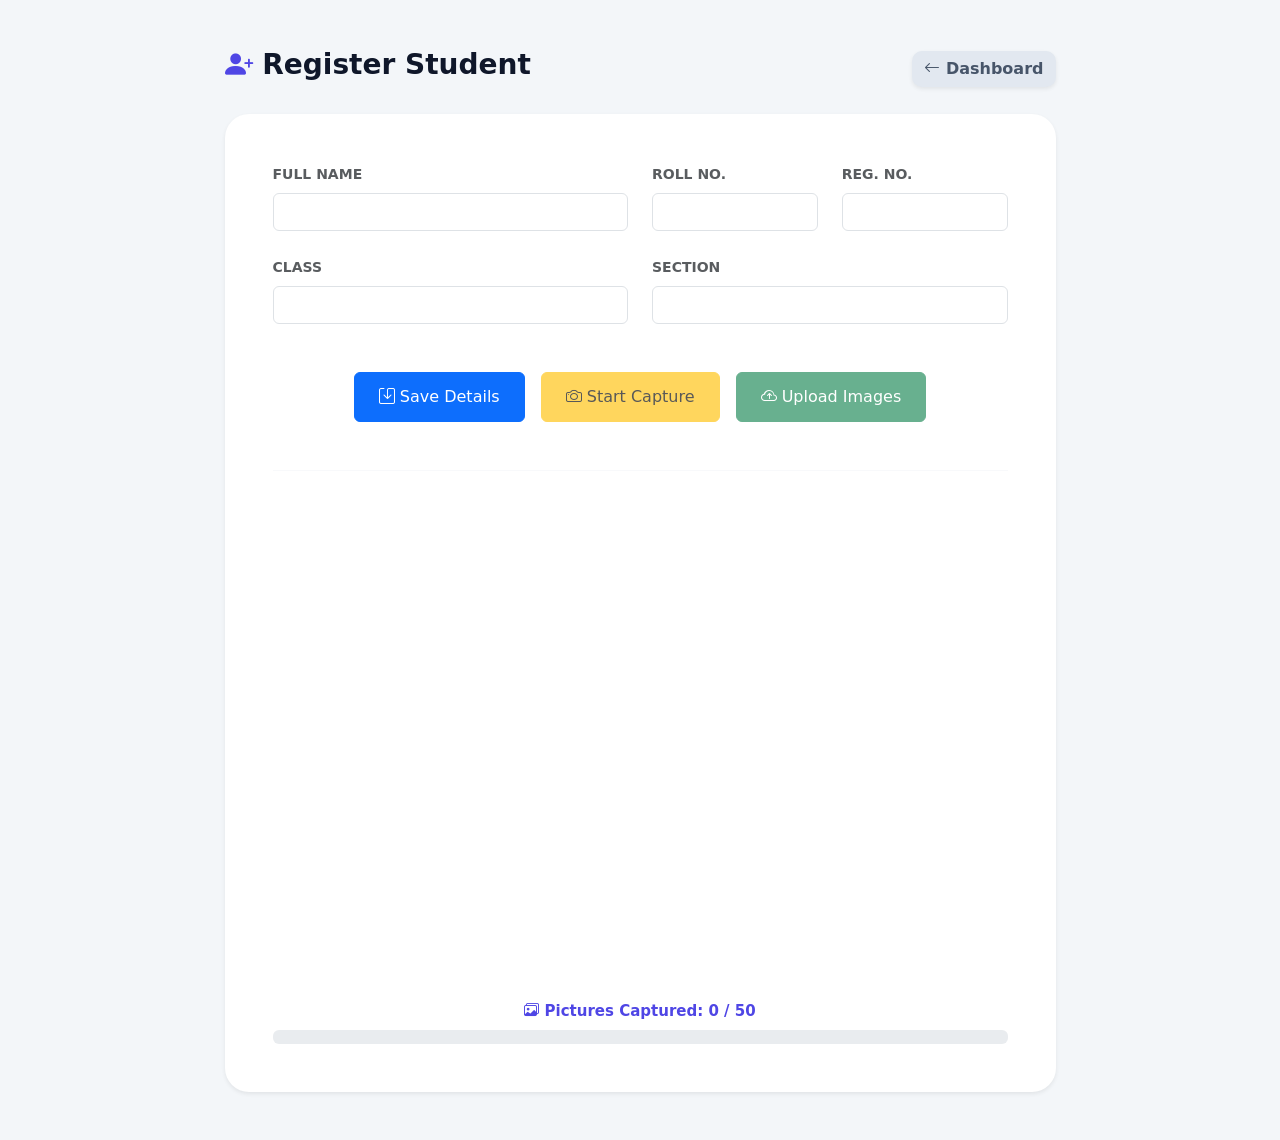
==== templates/add_student.html @ f4ba5f77 "Prepare Flask face recognition app for deployment" ====
<!DOCTYPE html>
<html lang="en">
<head>
    <meta charset="UTF-8">
    <meta name="viewport" content="width=device-width, initial-scale=1.0">
    <title>Add Student</title>

    <link href="https://fonts.googleapis.com/css2?family=Inter:wght@400;500;600;700&display=swap" rel="stylesheet">
    <link href="https://cdn.jsdelivr.net/npm/bootstrap@5.3.1/dist/css/bootstrap.min.css" rel="stylesheet">
    <link href="https://cdn.jsdelivr.net/npm/bootstrap-icons/font/bootstrap-icons.css" rel="stylesheet">
    <link rel="stylesheet" href="{{ url_for('static', filename='css/style.css') }}">
</head>
<body style="background:#f3f6f9;">

<div class="container my-5">
    <div class="row justify-content-center">
        <div class="col-lg-9">
            
            <div class="d-flex justify-content-between align-items-center mb-4">
                <h3 style="font-weight:700; color:#0f172a;"><i class="bi bi-person-plus-fill" style="color:#4f46e5;"></i> Register Student</h3>
                <a class="btn btn-secondary shadow-sm fw-bold border-0" href="/" style="border-radius:10px; background:#e2e8f0; color:#475569;"><i class="bi bi-arrow-left"></i> Dashboard</a>
            </div>

            <div class="card p-5 shadow-sm" style="border-radius:24px; border:none;">
                <form id="studentForm">
                    <div class="row g-4">
                        <div class="col-md-6">
                            <label class="form-label text-muted fw-bold small">FULL NAME</label>
                            <input class="form-control" name="name" required>
                        </div>
                        <div class="col-md-3">
                            <label class="form-label text-muted fw-bold small">ROLL NO.</label>
                            <input class="form-control" name="roll">
                        </div>
                        <div class="col-md-3">
                            <label class="form-label text-muted fw-bold small">REG. NO.</label>
                            <input class="form-control" name="reg_no">
                        </div>
                        <div class="col-md-6">
                            <label class="form-label text-muted fw-bold small">CLASS</label>
                            <input class="form-control" name="class">
                        </div>
                        <div class="col-md-6">
                            <label class="form-label text-muted fw-bold small">SECTION</label>
                            <input class="form-control" name="sec">
                        </div>
                    </div>

                    <div class="mt-5 d-flex gap-3 justify-content-center">
                        <button id="saveInfoBtn" type="submit" class="btn btn-primary" style="padding:12px 24px;">
                            <i class="bi bi-save"></i> Save Details
                        </button>
                        <button id="startCaptureBtn" type="button" class="btn btn-warning" style="padding:12px 24px;" disabled>
                            <i class="bi bi-camera"></i> Start Capture
                        </button>
                        <button id="addStudentBtn" type="button" class="btn btn-success" style="padding:12px 24px;" disabled>
                            <i class="bi bi-cloud-arrow-up"></i> Upload Images
                        </button>
                    </div>
                </form>

                <hr class="my-5" style="border-color:#e2e8f0;">

                <div class="camera-container text-center pt-0" style="box-shadow:none;">
                    <video id="video" width="100%" height="450" autoplay muted></video>
                    
                    <div class="mt-4">
                        <div id="captureStatus" class="fw-bold" style="color:#4f46e5; font-size:15px;">
                            <i class="bi bi-images"></i> Pictures Captured: 0 / 50
                        </div>
                        <div class="progress mt-2" style="height:14px;">
                            <div id="progressBar" class="progress-bar" style="width:0%; background:linear-gradient(135deg, #10b981, #34d399);"></div>
                        </div>
                    </div>
                </div>

            </div>
        </div>
    </div>
</div>

<script>
let studentId = null;
let capturedImages = [];
let video = document.getElementById("video");
let stream = null;

const form = document.getElementById("studentForm");
const startCaptureBtn = document.getElementById("startCaptureBtn");
const addStudentBtn = document.getElementById("addStudentBtn");
const captureStatus = document.getElementById("captureStatus");
const progressBar = document.getElementById("progressBar");

form.addEventListener("submit", async (e) => {
    e.preventDefault();
    const fd = new FormData(form);
    try {
        const res = await fetch("/add_student", { method: "POST", body: fd });
        const data = await res.json();
        if (data.student_id) {
            studentId = data.student_id;
            captureStatus.innerHTML = "<i class='bi bi-check-circle-fill'></i> Saved! Now click Start Capture";
            captureStatus.style.color = "#10b981";
            startCaptureBtn.disabled = false;
            Array.from(form.elements).forEach(el => {
                if (el !== startCaptureBtn && el !== addStudentBtn) el.disabled = true;
            });
        } else alert(data.error || "Error saving info");
    } catch (err) {
        alert("Failed to save info");
    }
});

startCaptureBtn.addEventListener("click", async () => {
    startCaptureBtn.disabled = true;
    try {
        stream = await navigator.mediaDevices.getUserMedia({ video: true });
        video.srcObject = stream;
        let count = 0;
        const canvas = document.createElement("canvas");
        const ctx = canvas.getContext("2d");
        
        video.onloadeddata = () => {
            canvas.width = video.videoWidth || 560;
            canvas.height = video.videoHeight || 420;
            const interval = setInterval(() => {
                ctx.drawImage(video, 0, 0, canvas.width, canvas.height);
                canvas.toBlob((blob) => {
                    if (!blob) return;
                    capturedImages.push(blob);
                    count++;
                    captureStatus.innerHTML = `<i class='bi bi-images'></i> Pictures Captured: ${count} / 50`;
                    progressBar.style.width = (count * 2) + "%";
                    if (count >= 50) {
                        clearInterval(interval);
                        stream.getTracks().forEach(t => t.stop());
                        addStudentBtn.disabled = false;
                        captureStatus.innerHTML = "<i class='bi bi-cloud-arrow-up-fill'></i> Complete! Click Upload";
                        captureStatus.style.color = "#4f46e5";
                    }
                }, "image/jpeg", 0.9);
            }, 100); 
        };
    } catch (err) {
        alert("Camera error: " + err.message);
        startCaptureBtn.disabled = false;
    }
});

addStudentBtn.addEventListener("click", async () => {
    if (!studentId || capturedImages.length === 0) return;
    addStudentBtn.disabled = true;
    const fd = new FormData();
    fd.append("student_id", studentId);
    capturedImages.forEach((blob, i) => {
        fd.append("images[]", blob, `${i}.jpg`);
    });
    try {
        captureStatus.innerHTML = "<i class='bi bi-arrow-repeat spin'></i> Uploading...";
        const res = await fetch("/upload_face", { method: "POST", body: fd });
        const data = await res.json();
        alert("✅ Uploaded " + data.saved + " images!");
        window.location.href = "/";
    } catch (err) {
        alert("Upload failed");
        captureStatus.innerText = "❌ Upload failed. Try again.";
        captureStatus.style.color = "#ef4444";
        addStudentBtn.disabled = false;
    }
});
</script>
</body>
</html>
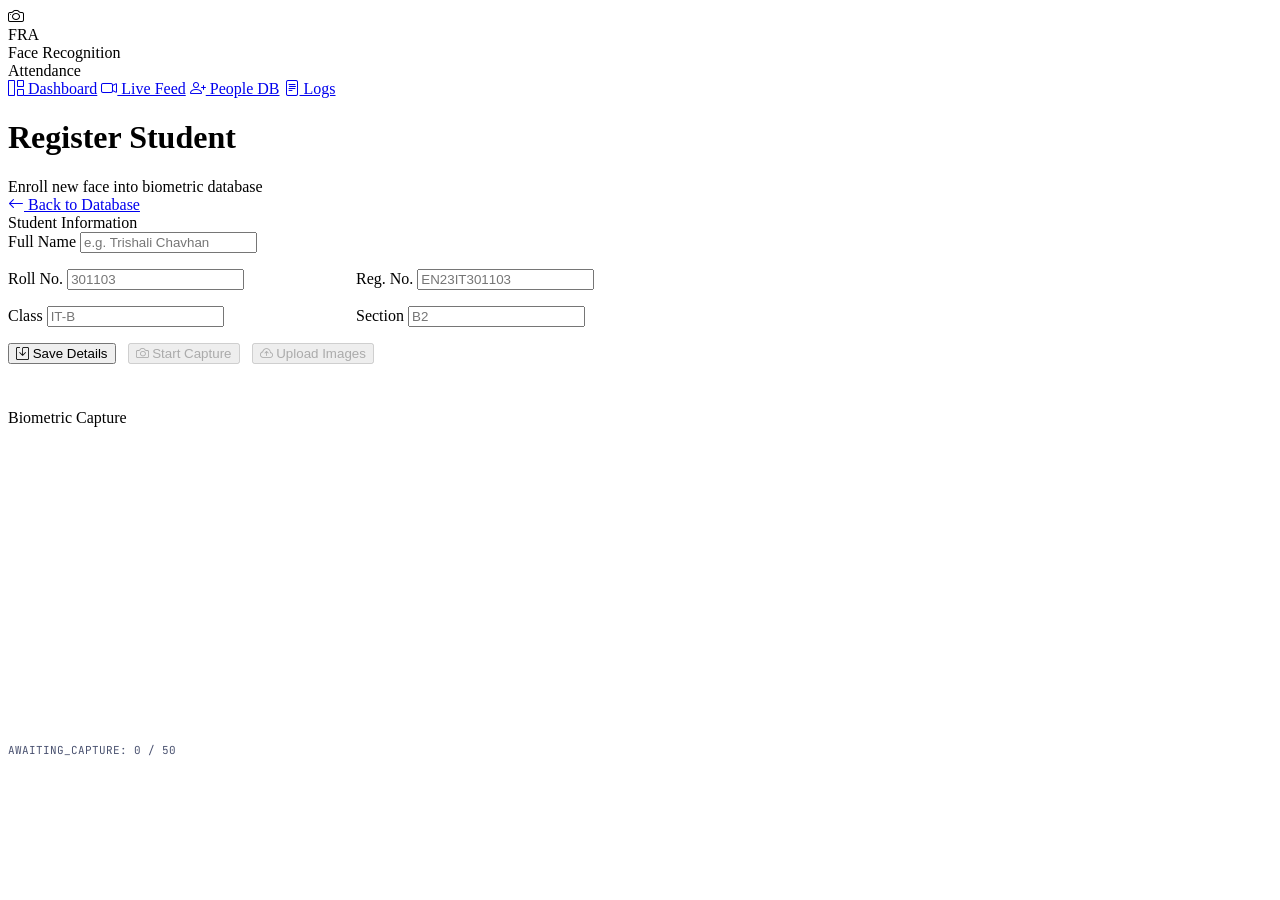
==== commit 8e8a61f7: "Save dark theme before trying light purple theme" ====
--- a/templates/add_student.html
+++ b/templates/add_student.html
@@ -1,173 +1,130 @@
 <!DOCTYPE html>
 <html lang="en">
+
 <head>
-    <meta charset="UTF-8">
-    <meta name="viewport" content="width=device-width, initial-scale=1.0">
-    <title>Add Student</title>
-
-    <link href="https://fonts.googleapis.com/css2?family=Inter:wght@400;500;600;700&display=swap" rel="stylesheet">
-    <link href="https://cdn.jsdelivr.net/npm/bootstrap@5.3.1/dist/css/bootstrap.min.css" rel="stylesheet">
+    <meta charset="utf-8">
+    <meta name="viewport" content="width=device-width, initial-scale=1">
+    <title>Add Student — FRA</title>
+    <link
+        href="https://fonts.googleapis.com/css2?family=Inter:wght@300;400;500;600;700&family=JetBrains+Mono:wght@400;500;600&family=Outfit:wght@400;600;700&display=swap"
+        rel="stylesheet">
     <link href="https://cdn.jsdelivr.net/npm/bootstrap-icons/font/bootstrap-icons.css" rel="stylesheet">
     <link rel="stylesheet" href="{{ url_for('static', filename='css/style.css') }}">
 </head>
-<body style="background:#f3f6f9;">
 
-<div class="container my-5">
-    <div class="row justify-content-center">
-        <div class="col-lg-9">
-            
-            <div class="d-flex justify-content-between align-items-center mb-4">
-                <h3 style="font-weight:700; color:#0f172a;"><i class="bi bi-person-plus-fill" style="color:#4f46e5;"></i> Register Student</h3>
-                <a class="btn btn-secondary shadow-sm fw-bold border-0" href="/" style="border-radius:10px; background:#e2e8f0; color:#475569;"><i class="bi bi-arrow-left"></i> Dashboard</a>
+<body>
+    <div class="dashboard">
+        <aside class="sidebar">
+            <div class="logo-container">
+                <div class="logo-icon"><i class="bi bi-camera"></i></div>
+                <div>
+                    <div class="logo-text">FRA</div>
+                    <div class="logo-sub">Face Recognition<br>Attendance</div>
+                </div>
+            </div>
+            <nav>
+                <a href="/"><i class="bi bi-grid-1x2"></i> Dashboard</a>
+                <a href="/mark_attendance"><i class="bi bi-camera-video"></i> Live Feed</a>
+                <a href="/students_list" class="active"><i class="bi bi-person-plus"></i> People DB</a>
+                <a href="/attendance_record"><i class="bi bi-file-text"></i> Logs</a>
+            </nav>
+        </aside>
+
+        <main class="main">
+            <div class="page-header">
+                <div>
+                    <h1>Register Student</h1>
+                    <div class="page-sub">Enroll new face into biometric database</div>
+                </div>
+                <a href="/students_list" class="btn-ghost"><i class="bi bi-arrow-left"></i> Back to Database</a>
             </div>
 
-            <div class="card p-5 shadow-sm" style="border-radius:24px; border:none;">
+            <div class="panel" style="max-width:680px;">
+                <span class="section-label">Student Information</span>
                 <form id="studentForm">
-                    <div class="row g-4">
-                        <div class="col-md-6">
-                            <label class="form-label text-muted fw-bold small">FULL NAME</label>
-                            <input class="form-control" name="name" required>
+                    <div style="display:grid;grid-template-columns:1fr 1fr;gap:16px;margin-bottom:16px;">
+                        <div style="grid-column:1/3;">
+                            <label class="fra-label">Full Name</label>
+                            <input class="fra-input" name="name" required placeholder="e.g. Trishali Chavhan">
                         </div>
-                        <div class="col-md-3">
-                            <label class="form-label text-muted fw-bold small">ROLL NO.</label>
-                            <input class="form-control" name="roll">
+                        <div>
+                            <label class="fra-label">Roll No.</label>
+                            <input class="fra-input" name="roll" placeholder="301103">
                         </div>
-                        <div class="col-md-3">
-                            <label class="form-label text-muted fw-bold small">REG. NO.</label>
-                            <input class="form-control" name="reg_no">
+                        <div>
+                            <label class="fra-label">Reg. No.</label>
+                            <input class="fra-input" name="reg_no" placeholder="EN23IT301103">
                         </div>
-                        <div class="col-md-6">
-                            <label class="form-label text-muted fw-bold small">CLASS</label>
-                            <input class="form-control" name="class">
+                        <div>
+                            <label class="fra-label">Class</label>
+                            <input class="fra-input" name="class" placeholder="IT-B">
                         </div>
-                        <div class="col-md-6">
-                            <label class="form-label text-muted fw-bold small">SECTION</label>
-                            <input class="form-control" name="sec">
+                        <div>
+                            <label class="fra-label">Section</label>
+                            <input class="fra-input" name="sec" placeholder="B2">
                         </div>
                     </div>
-
-                    <div class="mt-5 d-flex gap-3 justify-content-center">
-                        <button id="saveInfoBtn" type="submit" class="btn btn-primary" style="padding:12px 24px;">
-                            <i class="bi bi-save"></i> Save Details
-                        </button>
-                        <button id="startCaptureBtn" type="button" class="btn btn-warning" style="padding:12px 24px;" disabled>
-                            <i class="bi bi-camera"></i> Start Capture
-                        </button>
-                        <button id="addStudentBtn" type="button" class="btn btn-success" style="padding:12px 24px;" disabled>
-                            <i class="bi bi-cloud-arrow-up"></i> Upload Images
-                        </button>
+                    <div style="display:flex;gap:12px;flex-wrap:wrap;">
+                        <button id="saveInfoBtn" type="submit" class="btn-primary"><i class="bi bi-save"></i> Save
+                            Details</button>
+                        <button id="startCaptureBtn" type="button" class="btn-warning" disabled><i
+                                class="bi bi-camera"></i> Start Capture</button>
+                        <button id="addStudentBtn" type="button" class="btn-cyan" disabled><i
+                                class="bi bi-cloud-arrow-up"></i> Upload Images</button>
                     </div>
                 </form>
 
-                <hr class="my-5" style="border-color:#e2e8f0;">
-
-                <div class="camera-container text-center pt-0" style="box-shadow:none;">
-                    <video id="video" width="100%" height="450" autoplay muted></video>
-                    
-                    <div class="mt-4">
-                        <div id="captureStatus" class="fw-bold" style="color:#4f46e5; font-size:15px;">
-                            <i class="bi bi-images"></i> Pictures Captured: 0 / 50
-                        </div>
-                        <div class="progress mt-2" style="height:14px;">
-                            <div id="progressBar" class="progress-bar" style="width:0%; background:linear-gradient(135deg, #10b981, #34d399);"></div>
+                <div style="border-top:1px solid rgba(255,255,255,0.05);margin-top:24px;padding-top:20px;">
+                    <span class="section-label">Biometric Capture</span>
+                    <div class="camera-box">
+                        <video id="video" height="300" autoplay muted></video>
+                    </div>
+                    <div style="margin-top:12px;">
+                        <div id="captureStatus"
+                            style="font-size:11px;font-family:'JetBrains Mono',monospace;color:#4a5270;">
+                            AWAITING_CAPTURE: 0 / 50</div>
+                        <div class="fra-progress">
+                            <div id="progressBar" class="fra-progress-bar" style="width:0%;"></div>
                         </div>
                     </div>
                 </div>
+            </div>
+        </main>
+    </div>
+    <script>
+        let studentId = null, capturedImages = [], stream = null;
+        const video = document.getElementById("video"), startCaptureBtn = document.getElementById("startCaptureBtn"),
+            addStudentBtn = document.getElementById("addStudentBtn"), captureStatus = document.getElementById("captureStatus"),
+            progressBar = document.getElementById("progressBar"), form = document.getElementById("studentForm");
 
-            </div>
-        </div>
-    </div>
-</div>
+        form.addEventListener("submit", async (e) => {
+            e.preventDefault();
+            const fd = new FormData(form);
+            try {
+                const data = await (await fetch("/add_student", { method: "POST", body: fd })).json();
+                if (data.student_id) { studentId = data.student_id; captureStatus.innerText = "SAVED_OK — Click Start Capture"; captureStatus.style.color = "#10b981"; startCaptureBtn.disabled = false; Array.from(form.elements).forEach(el => { if (el !== startCaptureBtn && el !== addStudentBtn) el.disabled = true; }); } else alert(data.error || "Error");
+            } catch { alert("Failed"); }
+        });
 
-<script>
-let studentId = null;
-let capturedImages = [];
-let video = document.getElementById("video");
-let stream = null;
+        startCaptureBtn.addEventListener("click", async () => {
+            startCaptureBtn.disabled = true;
+            try {
+                stream = await navigator.mediaDevices.getUserMedia({ video: true }); video.srcObject = stream;
+                let count = 0; const canvas = document.createElement("canvas"), ctx = canvas.getContext("2d");
+                video.onloadeddata = () => {
+                    canvas.width = video.videoWidth || 560; canvas.height = video.videoHeight || 420;
+                    const iv = setInterval(() => { ctx.drawImage(video, 0, 0, canvas.width, canvas.height); canvas.toBlob(blob => { if (!blob) return; capturedImages.push(blob); count++; captureStatus.innerText = `CAPTURING: ${count} / 50`; progressBar.style.width = (count * 2) + "%"; if (count >= 50) { clearInterval(iv); stream.getTracks().forEach(t => t.stop()); addStudentBtn.disabled = false; captureStatus.innerText = "CAPTURE_COMPLETE — Click Upload"; captureStatus.style.color = "#22d3ee"; } }, "image/jpeg", 0.9); }, 100);
+                };
+            } catch (err) { alert("Camera: " + err.message); startCaptureBtn.disabled = false; }
+        });
 
-const form = document.getElementById("studentForm");
-const startCaptureBtn = document.getElementById("startCaptureBtn");
-const addStudentBtn = document.getElementById("addStudentBtn");
-const captureStatus = document.getElementById("captureStatus");
-const progressBar = document.getElementById("progressBar");
+        addStudentBtn.addEventListener("click", async () => {
+            if (!studentId || !capturedImages.length) return; addStudentBtn.disabled = true;
+            const fd = new FormData(); fd.append("student_id", studentId); capturedImages.forEach((b, i) => fd.append("images[]", b, `${i}.jpg`));
+            try { captureStatus.innerText = "UPLOADING_DATA ..."; captureStatus.style.color = "#a78bfa"; const data = await (await fetch("/upload_face", { method: "POST", body: fd })).json(); alert("Uploaded " + data.saved + " images!"); window.location.href = "/"; }
+            catch { captureStatus.innerText = "ERROR: UPLOAD_FAILED"; captureStatus.style.color = "#f87171"; addStudentBtn.disabled = false; }
+        });
+    </script>
+</body>
 
-form.addEventListener("submit", async (e) => {
-    e.preventDefault();
-    const fd = new FormData(form);
-    try {
-        const res = await fetch("/add_student", { method: "POST", body: fd });
-        const data = await res.json();
-        if (data.student_id) {
-            studentId = data.student_id;
-            captureStatus.innerHTML = "<i class='bi bi-check-circle-fill'></i> Saved! Now click Start Capture";
-            captureStatus.style.color = "#10b981";
-            startCaptureBtn.disabled = false;
-            Array.from(form.elements).forEach(el => {
-                if (el !== startCaptureBtn && el !== addStudentBtn) el.disabled = true;
-            });
-        } else alert(data.error || "Error saving info");
-    } catch (err) {
-        alert("Failed to save info");
-    }
-});
-
-startCaptureBtn.addEventListener("click", async () => {
-    startCaptureBtn.disabled = true;
-    try {
-        stream = await navigator.mediaDevices.getUserMedia({ video: true });
-        video.srcObject = stream;
-        let count = 0;
-        const canvas = document.createElement("canvas");
-        const ctx = canvas.getContext("2d");
-        
-        video.onloadeddata = () => {
-            canvas.width = video.videoWidth || 560;
-            canvas.height = video.videoHeight || 420;
-            const interval = setInterval(() => {
-                ctx.drawImage(video, 0, 0, canvas.width, canvas.height);
-                canvas.toBlob((blob) => {
-                    if (!blob) return;
-                    capturedImages.push(blob);
-                    count++;
-                    captureStatus.innerHTML = `<i class='bi bi-images'></i> Pictures Captured: ${count} / 50`;
-                    progressBar.style.width = (count * 2) + "%";
-                    if (count >= 50) {
-                        clearInterval(interval);
-                        stream.getTracks().forEach(t => t.stop());
-                        addStudentBtn.disabled = false;
-                        captureStatus.innerHTML = "<i class='bi bi-cloud-arrow-up-fill'></i> Complete! Click Upload";
-                        captureStatus.style.color = "#4f46e5";
-                    }
-                }, "image/jpeg", 0.9);
-            }, 100); 
-        };
-    } catch (err) {
-        alert("Camera error: " + err.message);
-        startCaptureBtn.disabled = false;
-    }
-});
-
-addStudentBtn.addEventListener("click", async () => {
-    if (!studentId || capturedImages.length === 0) return;
-    addStudentBtn.disabled = true;
-    const fd = new FormData();
-    fd.append("student_id", studentId);
-    capturedImages.forEach((blob, i) => {
-        fd.append("images[]", blob, `${i}.jpg`);
-    });
-    try {
-        captureStatus.innerHTML = "<i class='bi bi-arrow-repeat spin'></i> Uploading...";
-        const res = await fetch("/upload_face", { method: "POST", body: fd });
-        const data = await res.json();
-        alert("✅ Uploaded " + data.saved + " images!");
-        window.location.href = "/";
-    } catch (err) {
-        alert("Upload failed");
-        captureStatus.innerText = "❌ Upload failed. Try again.";
-        captureStatus.style.color = "#ef4444";
-        addStudentBtn.disabled = false;
-    }
-});
-</script>
-</body>
-</html>
+</html>
